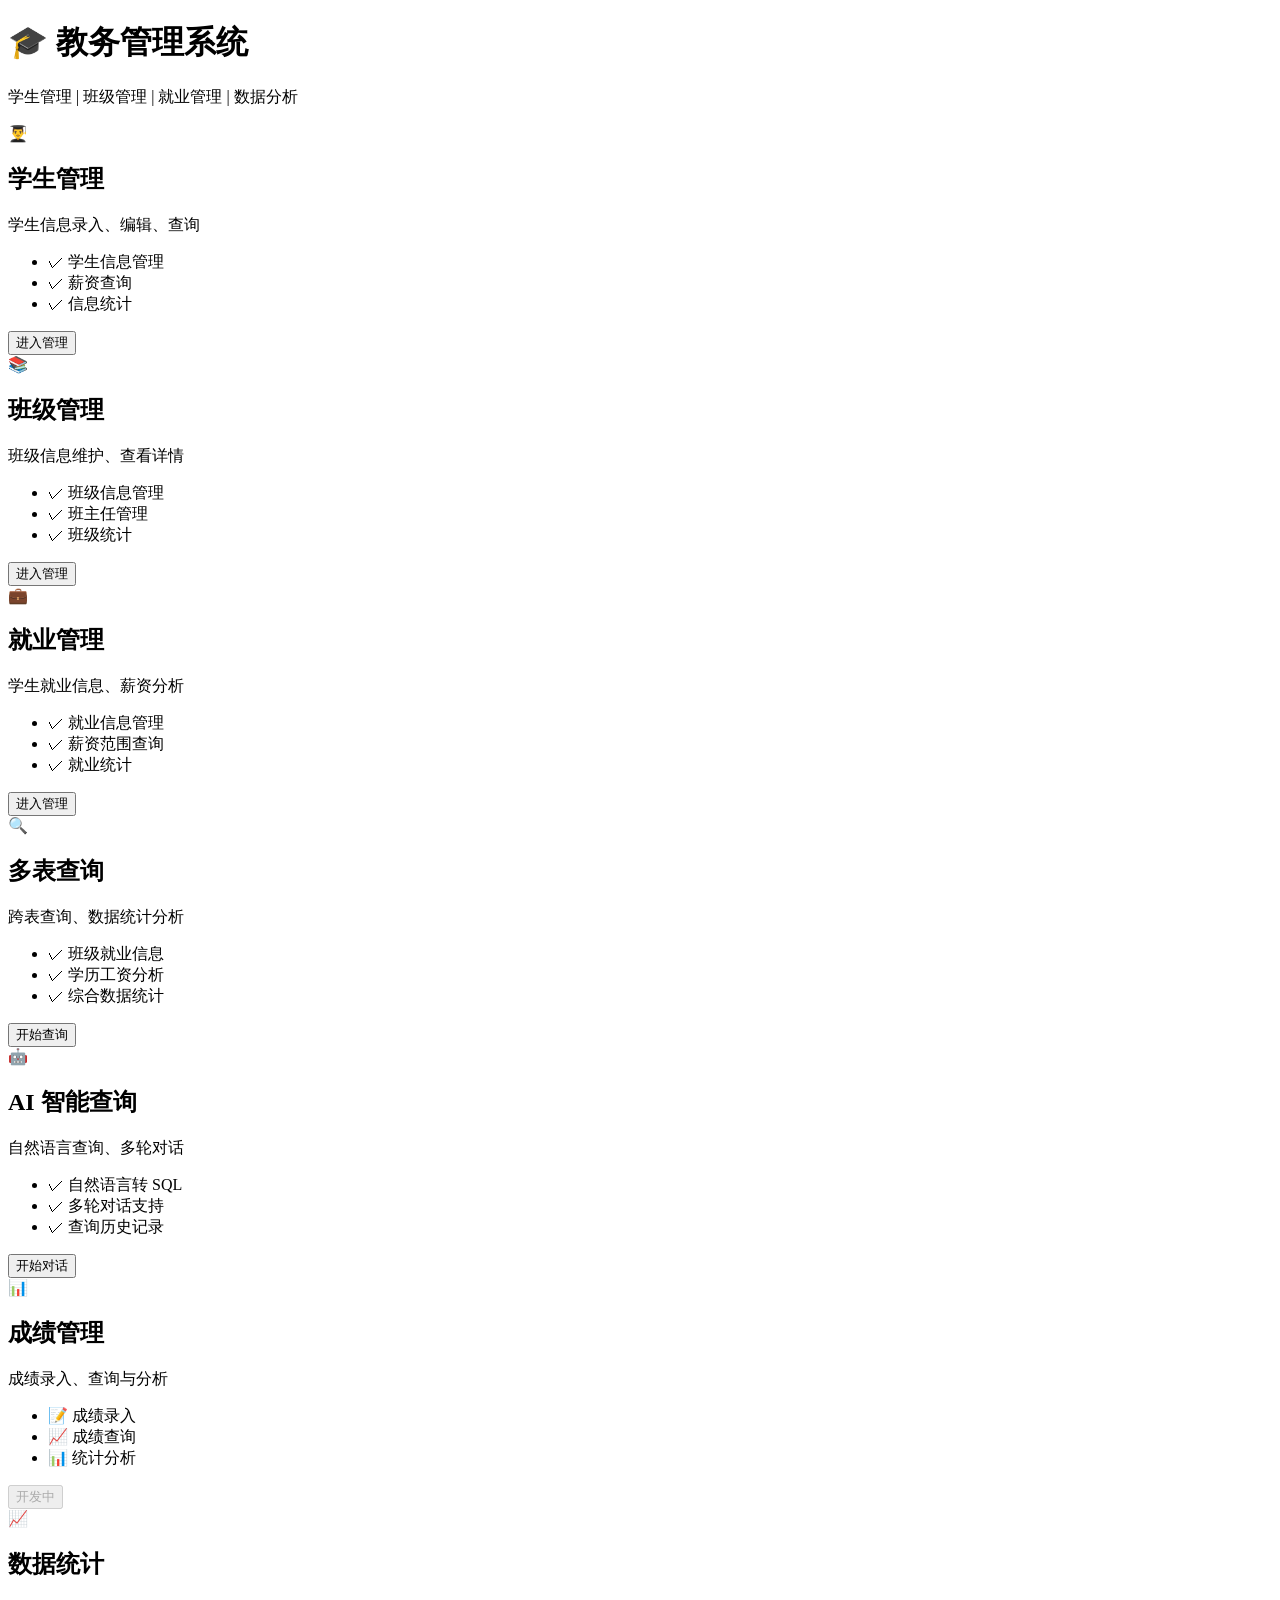
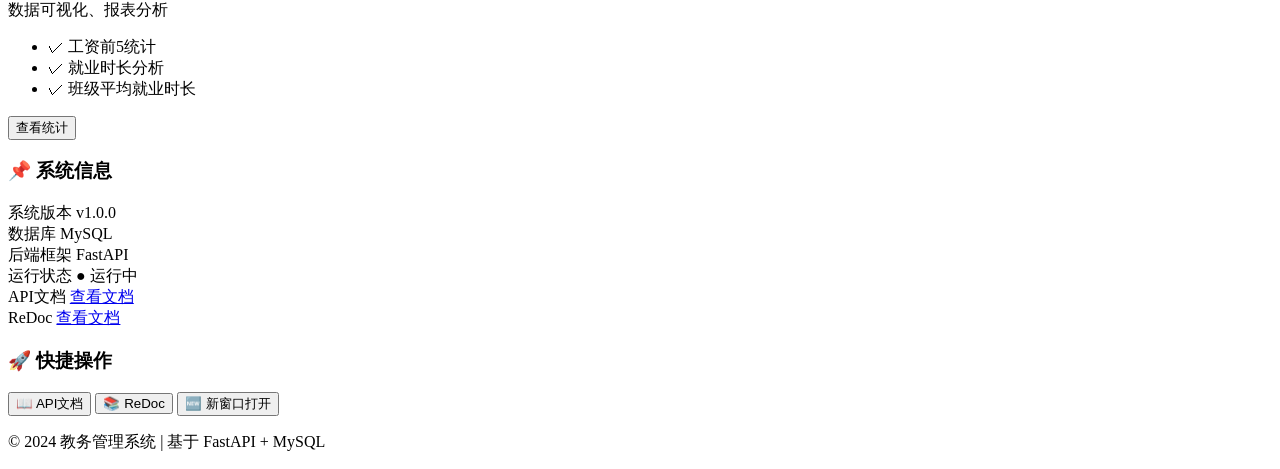
==== system_wolin/unified_frontend/index.html @ 6458623d "diyici" ====
<!DOCTYPE html>
<html lang="zh-CN">
<head>
    <meta charset="UTF-8">
    <meta name="viewport" content="width=device-width, initial-scale=1.0">
    <title>教务管理系统</title>
    <link rel="stylesheet" href="/unified_frontend/static/css/style.css">
</head>
<body>
    <div class="container">
        <!-- 头部导航 -->
        <header class="main-header">
            <div class="header-content">
                <h1 class="main-title">🎓 教务管理系统</h1>
                <p class="subtitle">学生管理 | 班级管理 | 就业管理 | 数据分析</p>
            </div>
        </header>

        <!-- 功能模块卡片 -->
        <div class="modules-grid">
            <div class="module-card" onclick="window.location.href='/unified_frontend/pages/student.html'">
                <div class="card-icon">👨‍🎓</div>
                <h2>学生管理</h2>
                <p class="card-desc">学生信息录入、编辑、查询</p>
                <ul class="feature-list">
                    <li>✓ 学生信息管理</li>
                    <li>✓ 薪资查询</li>
                    <li>✓ 信息统计</li>
                </ul>
                <button class="card-btn">进入管理</button>
            </div>

            <div class="module-card" onclick="window.location.href='/unified_frontend/pages/class.html'">
                <div class="card-icon">📚</div>
                <h2>班级管理</h2>
                <p class="card-desc">班级信息维护、查看详情</p>
                <ul class="feature-list">
                    <li>✓ 班级信息管理</li>
                    <li>✓ 班主任管理</li>
                    <li>✓ 班级统计</li>
                </ul>
                <button class="card-btn">进入管理</button>
            </div>

            <div class="module-card" onclick="window.location.href='/unified_frontend/pages/employment.html'">
                <div class="card-icon">💼</div>
                <h2>就业管理</h2>
                <p class="card-desc">学生就业信息、薪资分析</p>
                <ul class="feature-list">
                    <li>✓ 就业信息管理</li>
                    <li>✓ 薪资范围查询</li>
                    <li>✓ 就业统计</li>
                </ul>
                <button class="card-btn">进入管理</button>
            </div>

            <div class="module-card" onclick="window.location.href='/unified_frontend/pages/query.html'">
                <div class="card-icon">🔍</div>
                <h2>多表查询</h2>
                <p class="card-desc">跨表查询、数据统计分析</p>
                <ul class="feature-list">
                    <li>✓ 班级就业信息</li>
                    <li>✓ 学历工资分析</li>
                    <li>✓ 综合数据统计</li>
                </ul>
                <button class="card-btn">开始查询</button>
            </div>

            <div class="module-card" onclick="window.location.href='/unified_frontend/pages/text2sql.html'">
                <div class="card-icon">🤖</div>
                <h2>AI 智能查询</h2>
                <p class="card-desc">自然语言查询、多轮对话</p>
                <ul class="feature-list">
                    <li>✓ 自然语言转 SQL</li>
                    <li>✓ 多轮对话支持</li>
                    <li>✓ 查询历史记录</li>
                </ul>
                <button class="card-btn">开始对话</button>
            </div>

            <div class="module-card" onclick="window.location.href='/unified_frontend/pages/grade.html'">
                <div class="card-icon">📊</div>
                <h2>成绩管理</h2>
                <p class="card-desc">成绩录入、查询与分析</p>
                <ul class="feature-list">
                    <li>📝 成绩录入</li>
                    <li>📈 成绩查询</li>
                    <li>📊 统计分析</li>
                </ul>
                <button class="card-btn disabled" disabled>开发中</button>
            </div>

            <div class="module-card" onclick="window.location.href='/unified_frontend/pages/statistics.html'">
                <div class="card-icon">📈</div>
                <h2>数据统计</h2>
                <p class="card-desc">数据可视化、报表分析</p>
                <ul class="feature-list">
                    <li>✓ 工资前5统计</li>
                    <li>✓ 就业时长分析</li>
                    <li>✓ 班级平均就业时长</li>
                </ul>
                <button class="card-btn">查看统计</button>
            </div>
        </div>

        <!-- 系统信息 -->
        <div class="system-info">
            <h3>📌 系统信息</h3>
            <div class="info-grid">
                <div class="info-item">
                    <span class="info-label">系统版本</span>
                    <span class="info-value">v1.0.0</span>
                </div>
                <div class="info-item">
                    <span class="info-label">数据库</span>
                    <span class="info-value">MySQL</span>
                </div>
                <div class="info-item">
                    <span class="info-label">后端框架</span>
                    <span class="info-value">FastAPI</span>
                </div>
                <div class="info-item">
                    <span class="info-label">运行状态</span>
                    <span class="info-value status-active">● 运行中</span>
                </div>
                <div class="info-item">
                    <span class="info-label">API文档</span>
                    <a href="/docs" class="info-link" target="_blank">查看文档</a>
                </div>
                <div class="info-item">
                    <span class="info-label">ReDoc</span>
                    <a href="/redoc" class="info-link" target="_blank">查看文档</a>
                </div>
            </div>
        </div>

        <!-- 快捷操作 -->
        <div class="quick-actions">
            <h3>🚀 快捷操作</h3>
            <div class="action-buttons">
                <button class="action-btn" onclick="window.location.href='/docs'">📖 API文档</button>
                <button class="action-btn" onclick="window.location.href='/redoc'">📚 ReDoc</button>
                <button class="action-btn" onclick="window.open('/docs', '_blank')">🆕 新窗口打开</button>
            </div>
        </div>

        <!-- 页脚 -->
        <footer class="footer">
            <p>&copy; 2024 教务管理系统 | 基于 FastAPI + MySQL</p>
        </footer>

        <!-- 消息提示 -->
        <div id="messageToast" class="toast"></div>
    </div>

    <script src="/unified_frontend/static/js/index.js"></script>
</body>
</html>
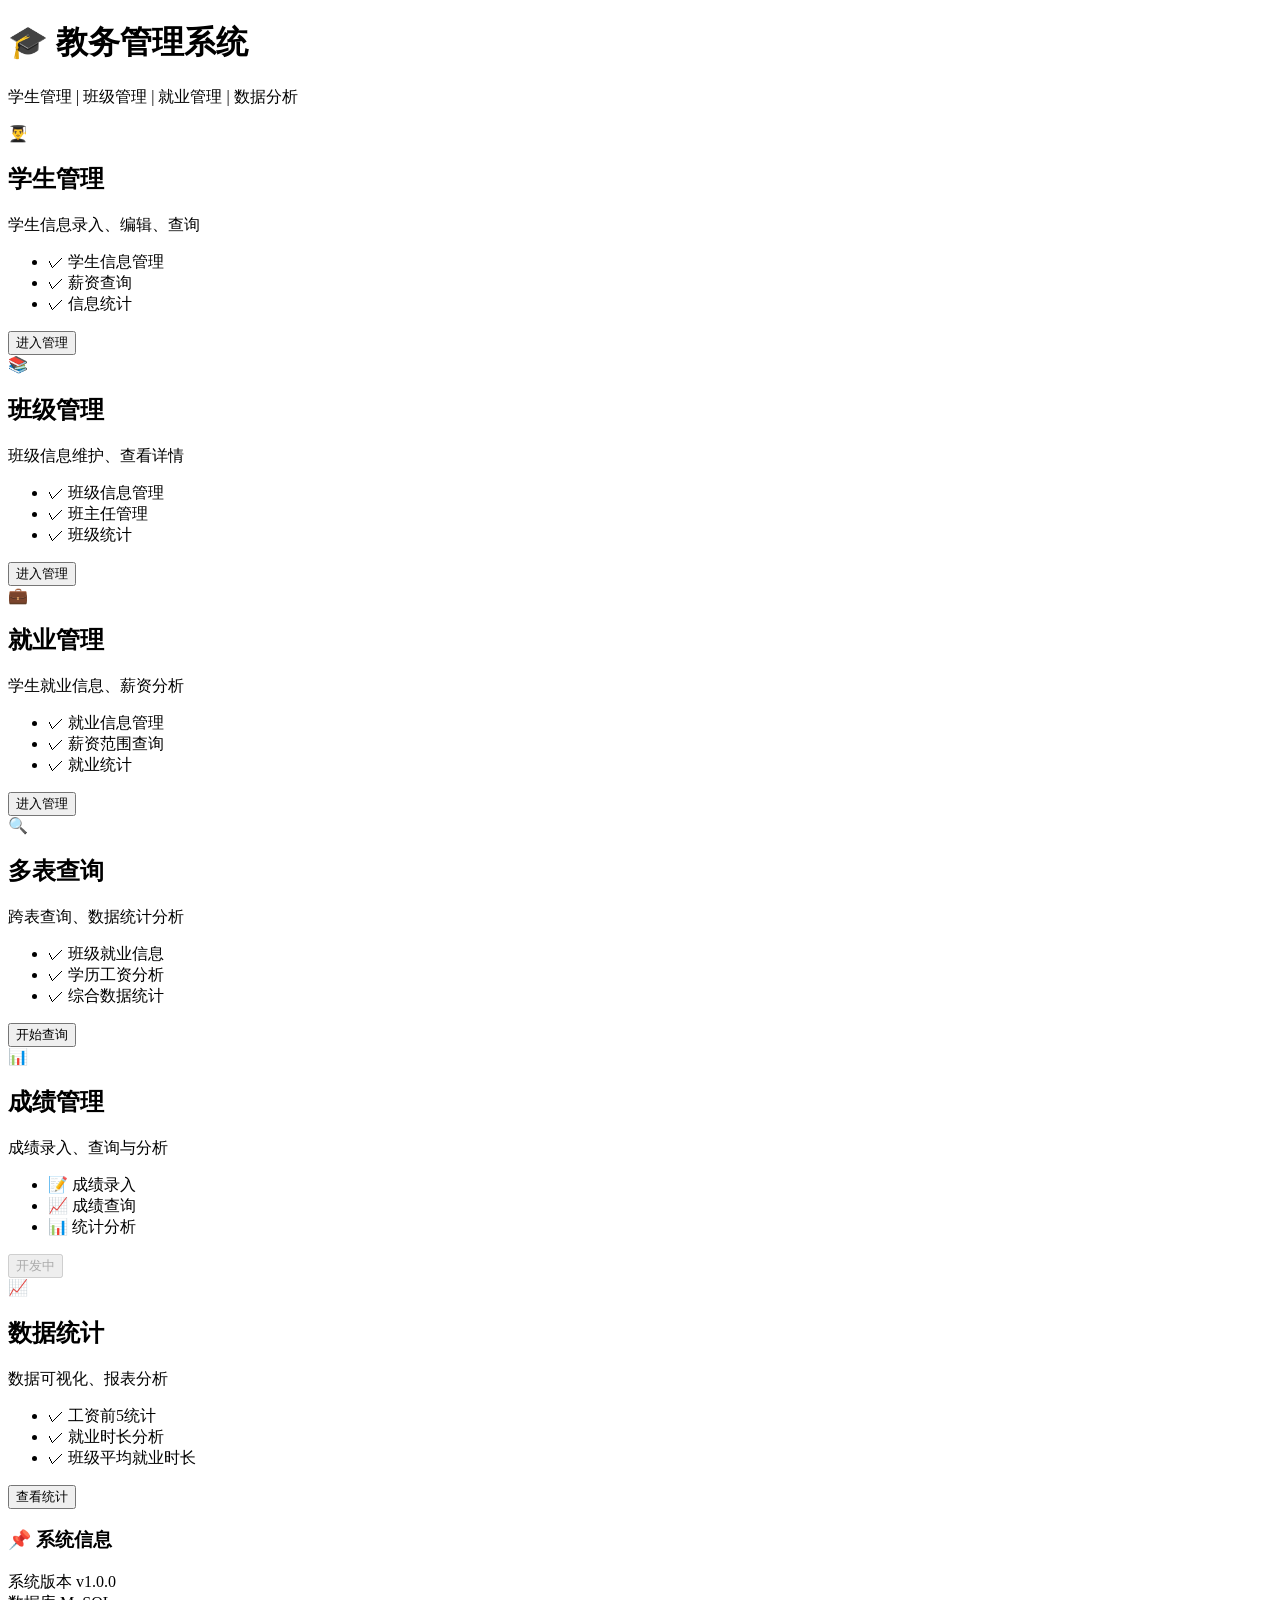
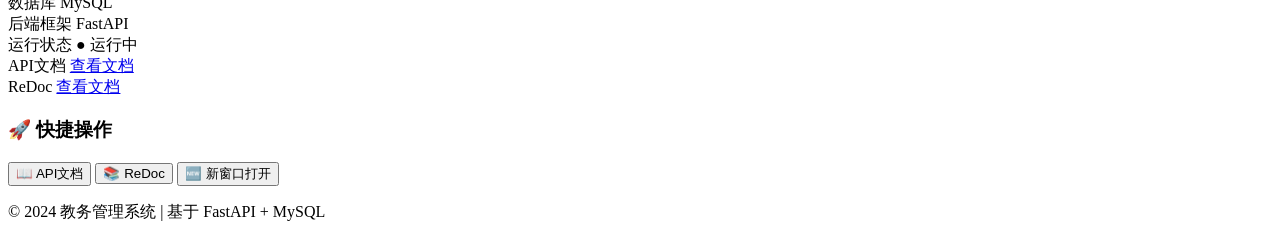
==== commit 7390b552: "diyici" ====
--- a/system_wolin/unified_frontend/index.html
+++ b/system_wolin/unified_frontend/index.html
@@ -64,18 +64,6 @@
                     <li>✓ 综合数据统计</li>
                 </ul>
                 <button class="card-btn">开始查询</button>
-            </div>
-
-            <div class="module-card" onclick="window.location.href='/unified_frontend/pages/text2sql.html'">
-                <div class="card-icon">🤖</div>
-                <h2>AI 智能查询</h2>
-                <p class="card-desc">自然语言查询、多轮对话</p>
-                <ul class="feature-list">
-                    <li>✓ 自然语言转 SQL</li>
-                    <li>✓ 多轮对话支持</li>
-                    <li>✓ 查询历史记录</li>
-                </ul>
-                <button class="card-btn">开始对话</button>
             </div>
 
             <div class="module-card" onclick="window.location.href='/unified_frontend/pages/grade.html'">
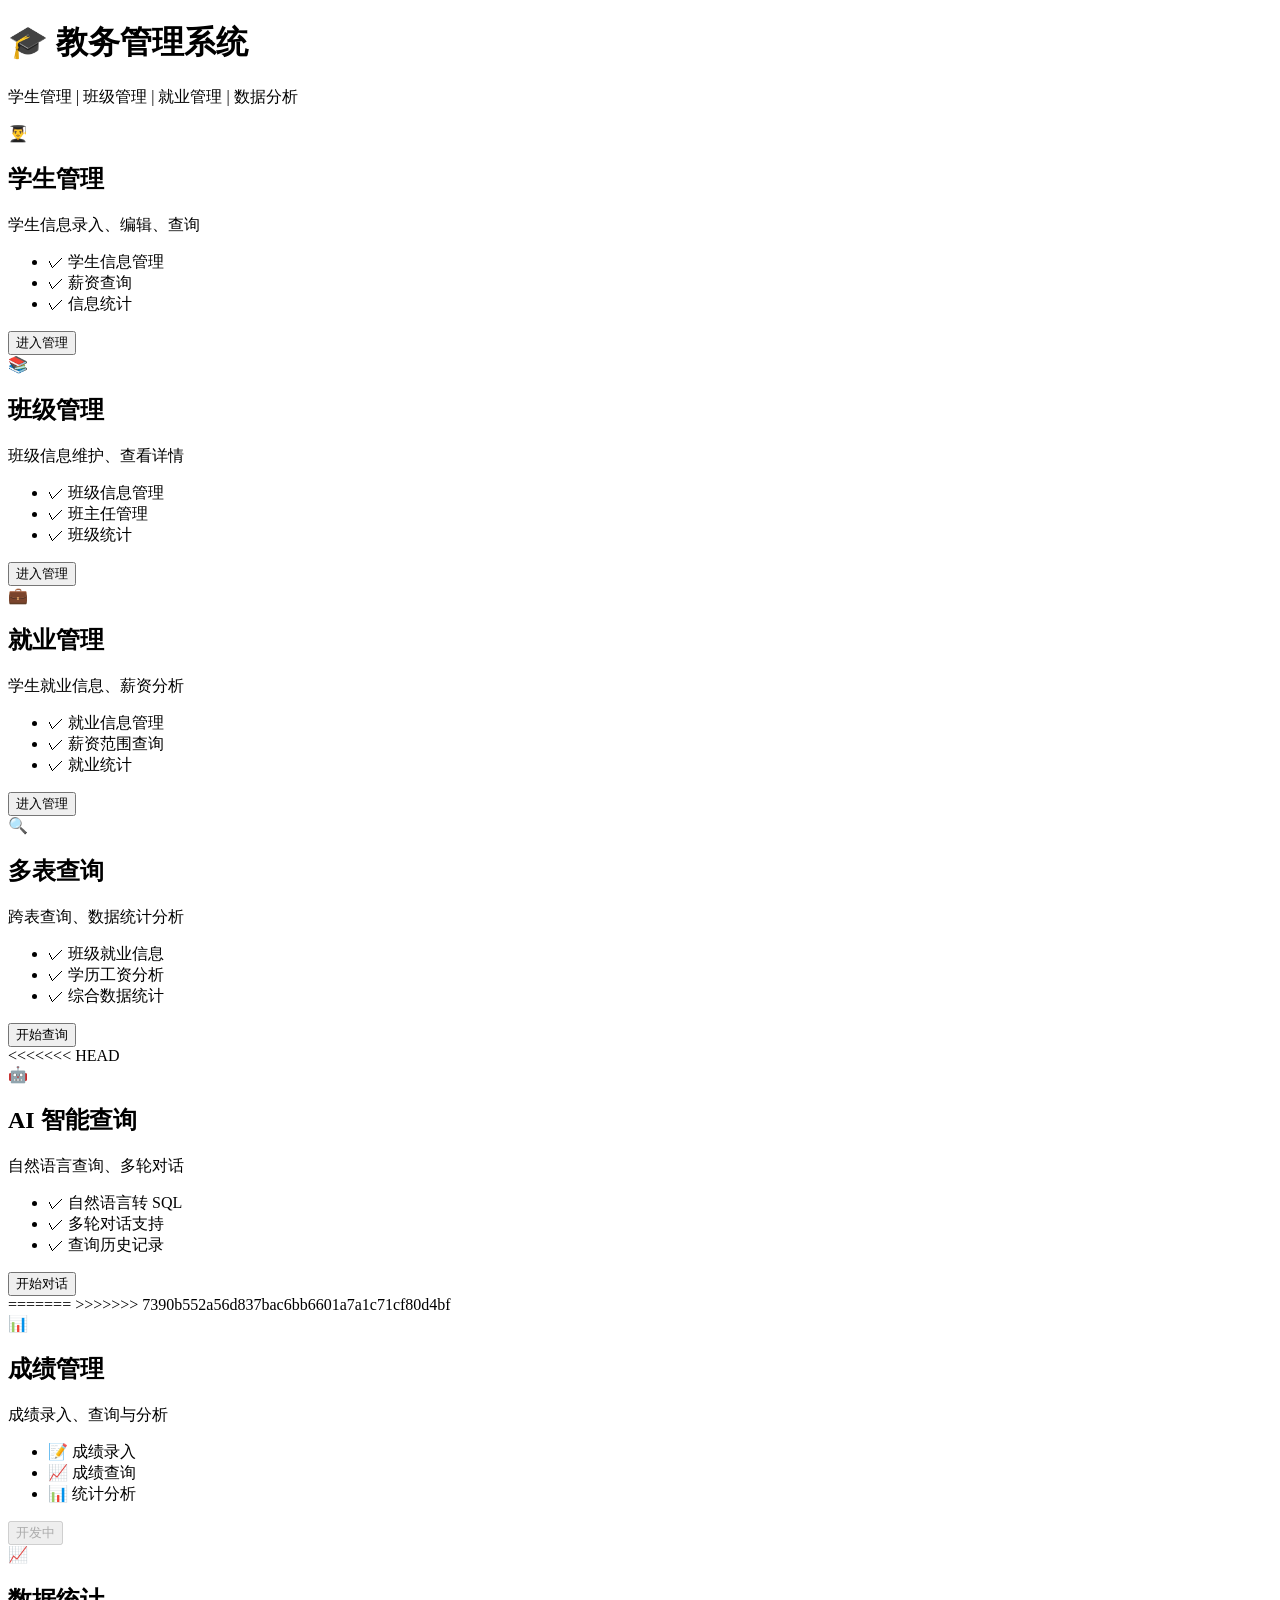
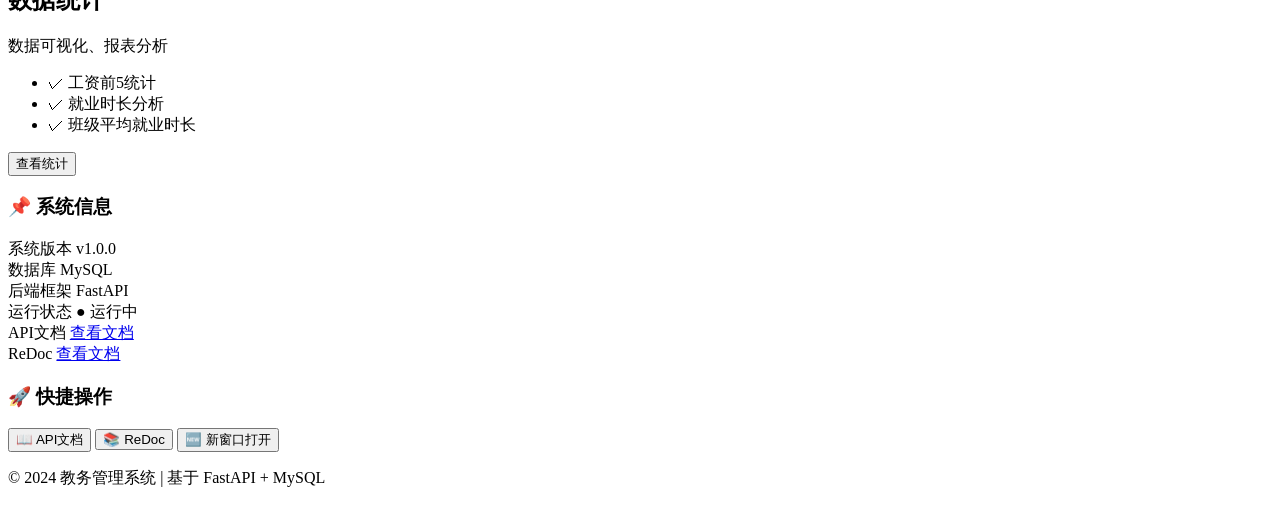
==== commit 2aea5dbb: "merge remote" ====
--- a/system_wolin/unified_frontend/index.html
+++ b/system_wolin/unified_frontend/index.html
@@ -66,6 +66,21 @@
                 <button class="card-btn">开始查询</button>
             </div>
 
+<<<<<<< HEAD
+            <div class="module-card" onclick="window.location.href='/unified_frontend/pages/text2sql.html'">
+                <div class="card-icon">🤖</div>
+                <h2>AI 智能查询</h2>
+                <p class="card-desc">自然语言查询、多轮对话</p>
+                <ul class="feature-list">
+                    <li>✓ 自然语言转 SQL</li>
+                    <li>✓ 多轮对话支持</li>
+                    <li>✓ 查询历史记录</li>
+                </ul>
+                <button class="card-btn">开始对话</button>
+            </div>
+
+=======
+>>>>>>> 7390b552a56d837bac6bb6601a7a1c71cf80d4bf
             <div class="module-card" onclick="window.location.href='/unified_frontend/pages/grade.html'">
                 <div class="card-icon">📊</div>
                 <h2>成绩管理</h2>
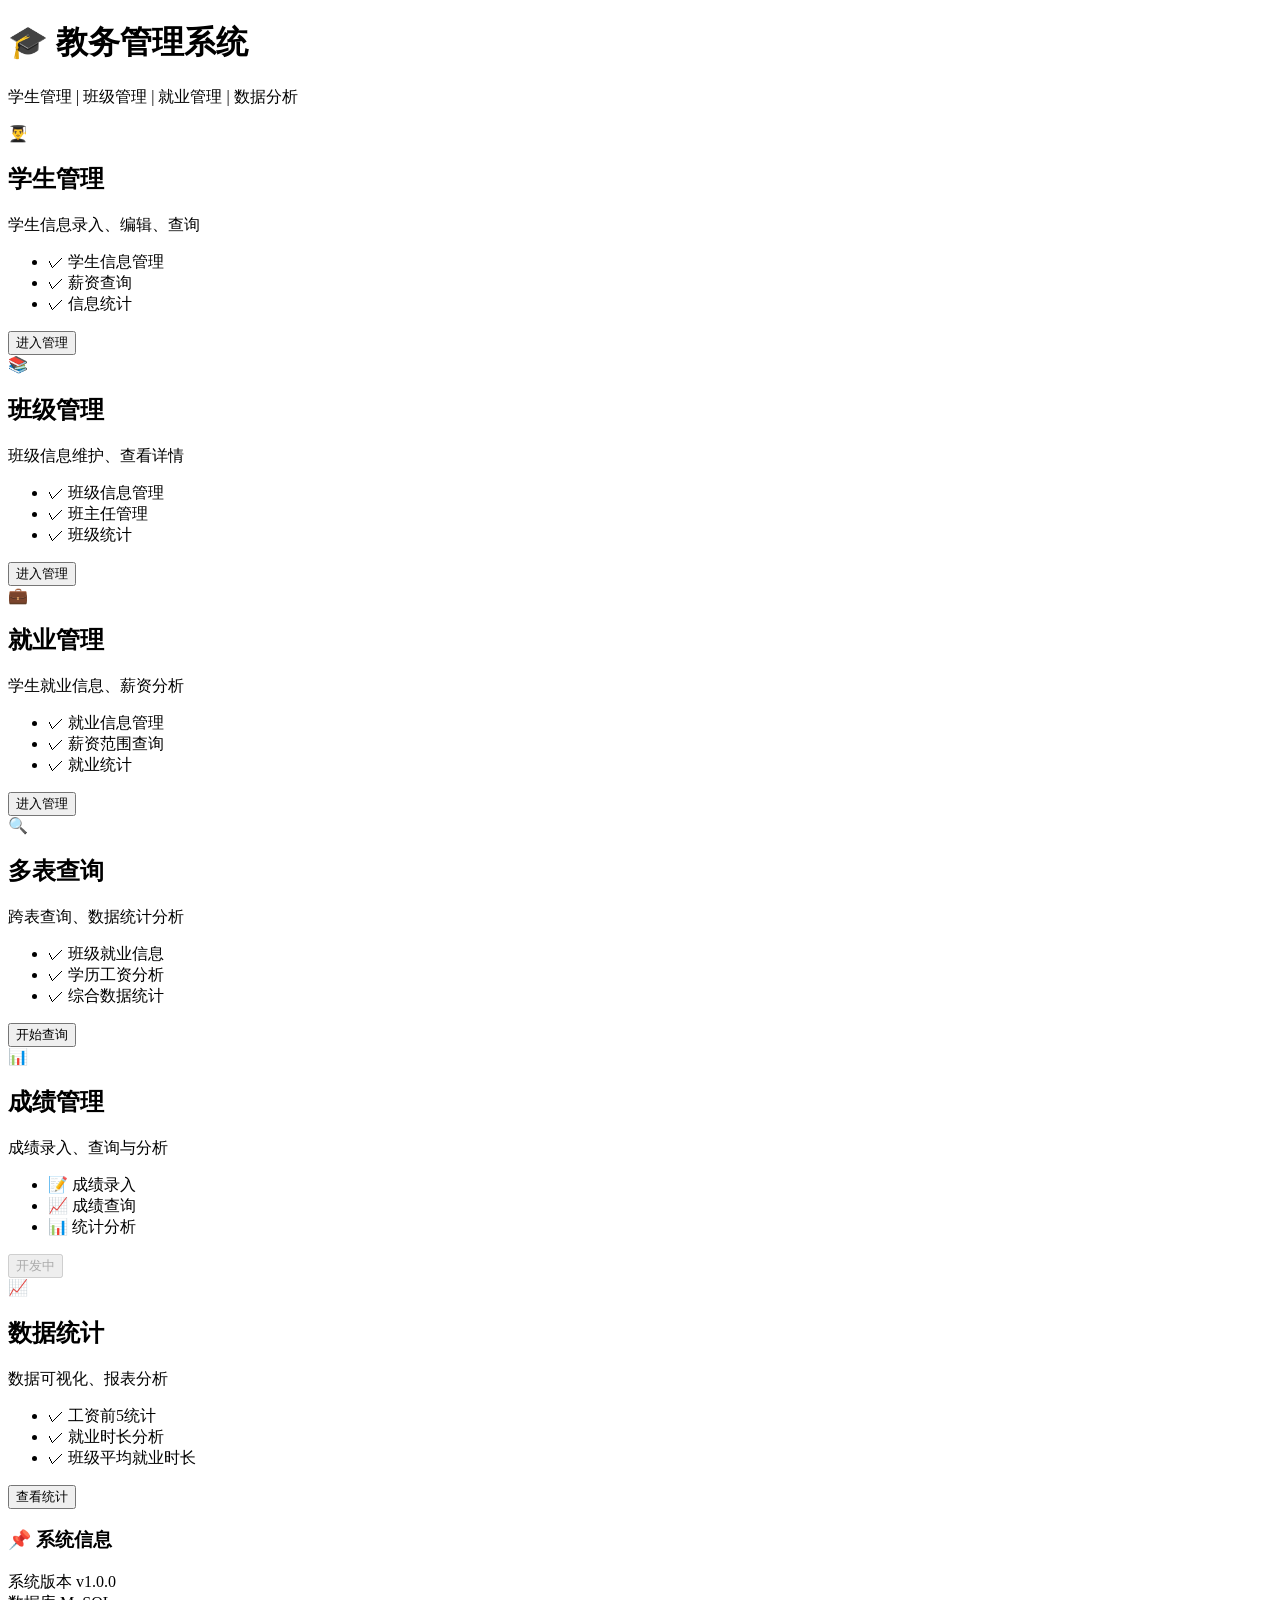
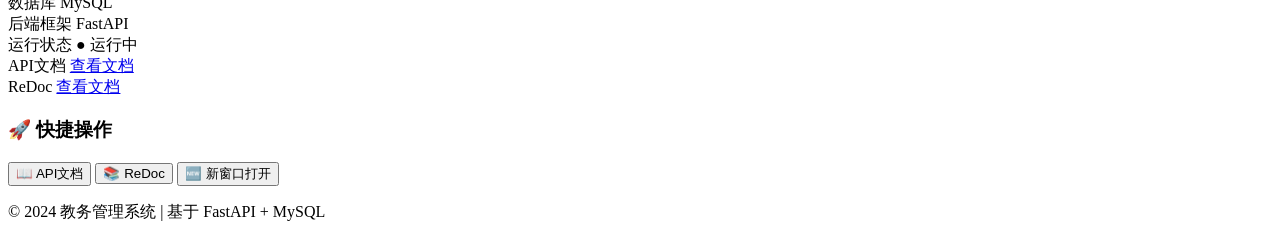
==== commit 8915e685: "123" ====
--- a/system_wolin/unified_frontend/index.html
+++ b/system_wolin/unified_frontend/index.html
@@ -66,21 +66,6 @@
                 <button class="card-btn">开始查询</button>
             </div>
 
-<<<<<<< HEAD
-            <div class="module-card" onclick="window.location.href='/unified_frontend/pages/text2sql.html'">
-                <div class="card-icon">🤖</div>
-                <h2>AI 智能查询</h2>
-                <p class="card-desc">自然语言查询、多轮对话</p>
-                <ul class="feature-list">
-                    <li>✓ 自然语言转 SQL</li>
-                    <li>✓ 多轮对话支持</li>
-                    <li>✓ 查询历史记录</li>
-                </ul>
-                <button class="card-btn">开始对话</button>
-            </div>
-
-=======
->>>>>>> 7390b552a56d837bac6bb6601a7a1c71cf80d4bf
             <div class="module-card" onclick="window.location.href='/unified_frontend/pages/grade.html'">
                 <div class="card-icon">📊</div>
                 <h2>成绩管理</h2>
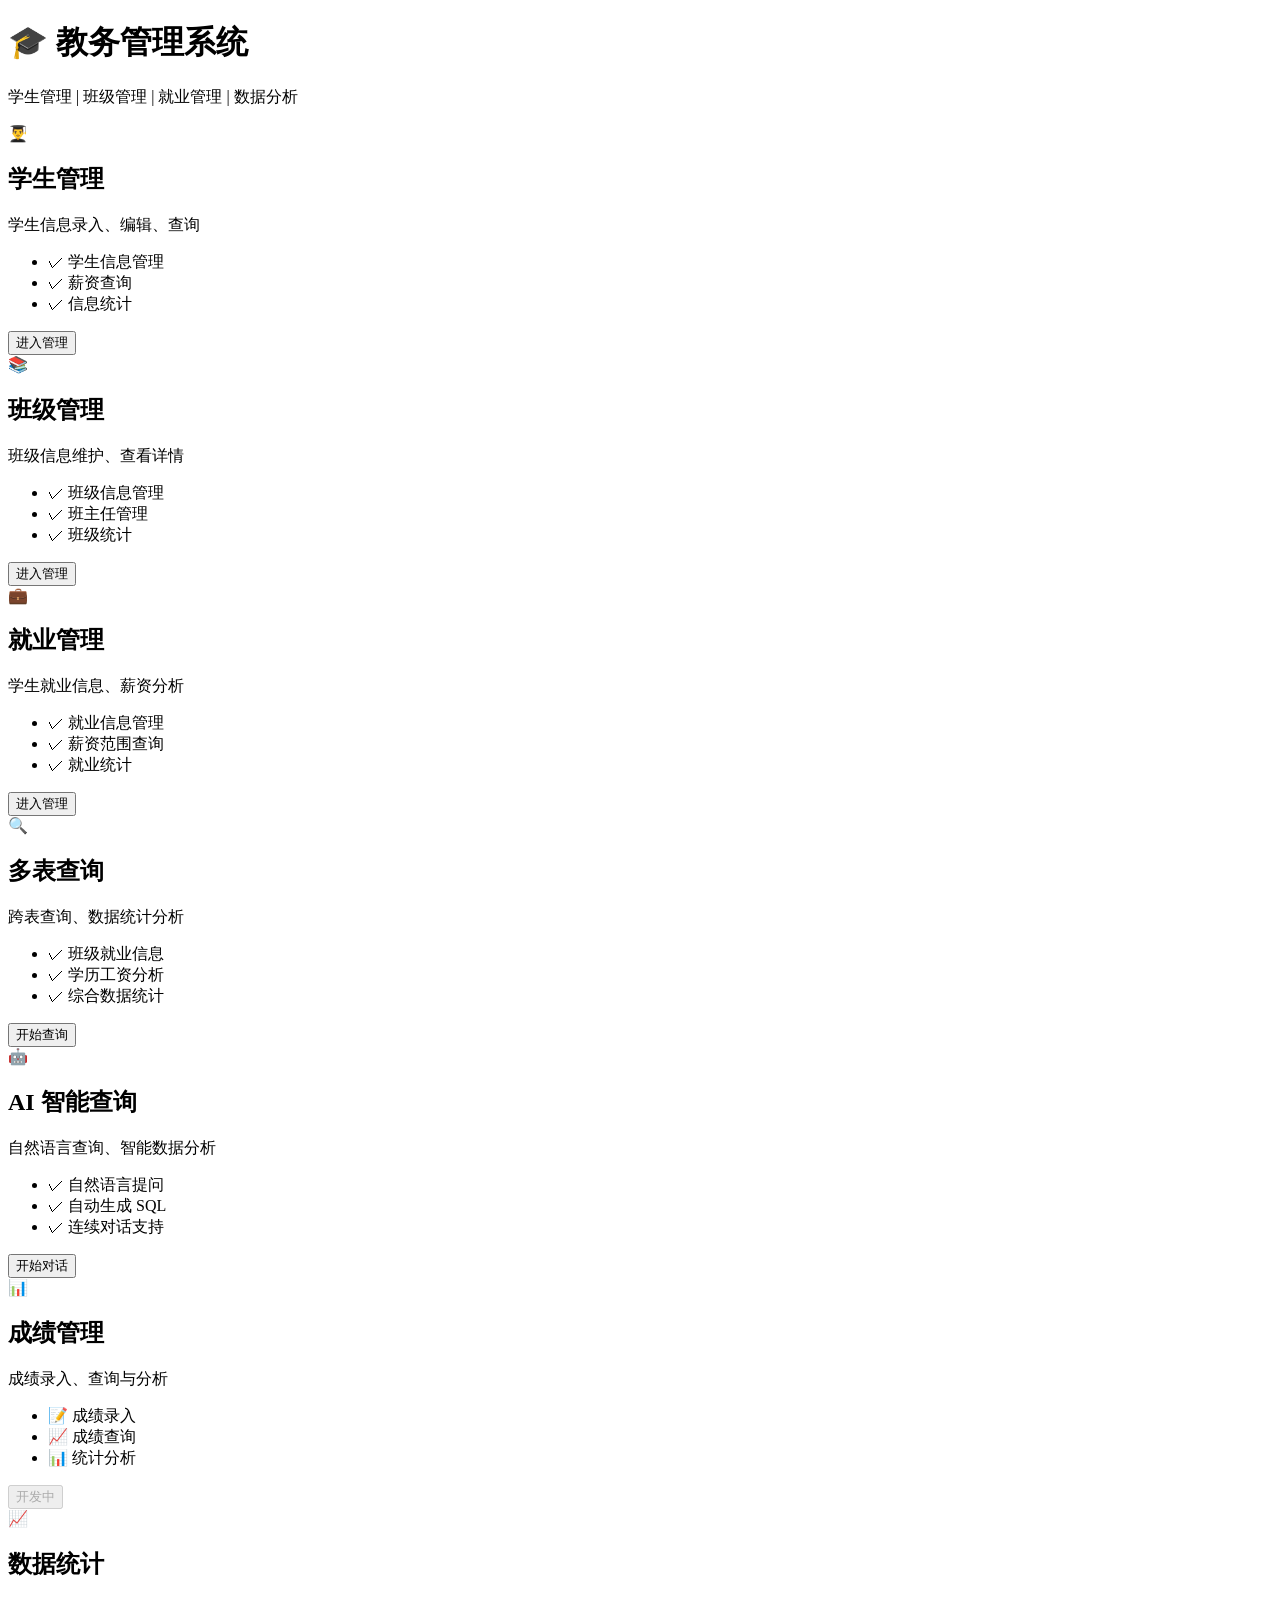
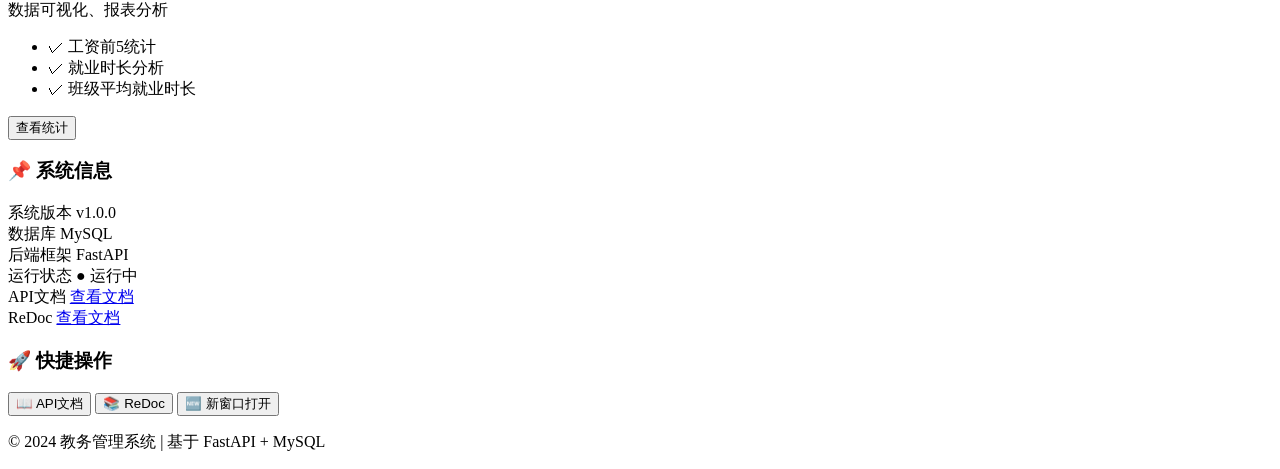
==== commit bbf05b4c: "123" ====
--- a/system_wolin/unified_frontend/index.html
+++ b/system_wolin/unified_frontend/index.html
@@ -64,6 +64,18 @@
                     <li>✓ 综合数据统计</li>
                 </ul>
                 <button class="card-btn">开始查询</button>
+            </div>
+
+            <div class="module-card" onclick="window.location.href='/unified_frontend/pages/text2sql.html'">
+                <div class="card-icon">🤖</div>
+                <h2>AI 智能查询</h2>
+                <p class="card-desc">自然语言查询、智能数据分析</p>
+                <ul class="feature-list">
+                    <li>✓ 自然语言提问</li>
+                    <li>✓ 自动生成 SQL</li>
+                    <li>✓ 连续对话支持</li>
+                </ul>
+                <button class="card-btn">开始对话</button>
             </div>
 
             <div class="module-card" onclick="window.location.href='/unified_frontend/pages/grade.html'">
